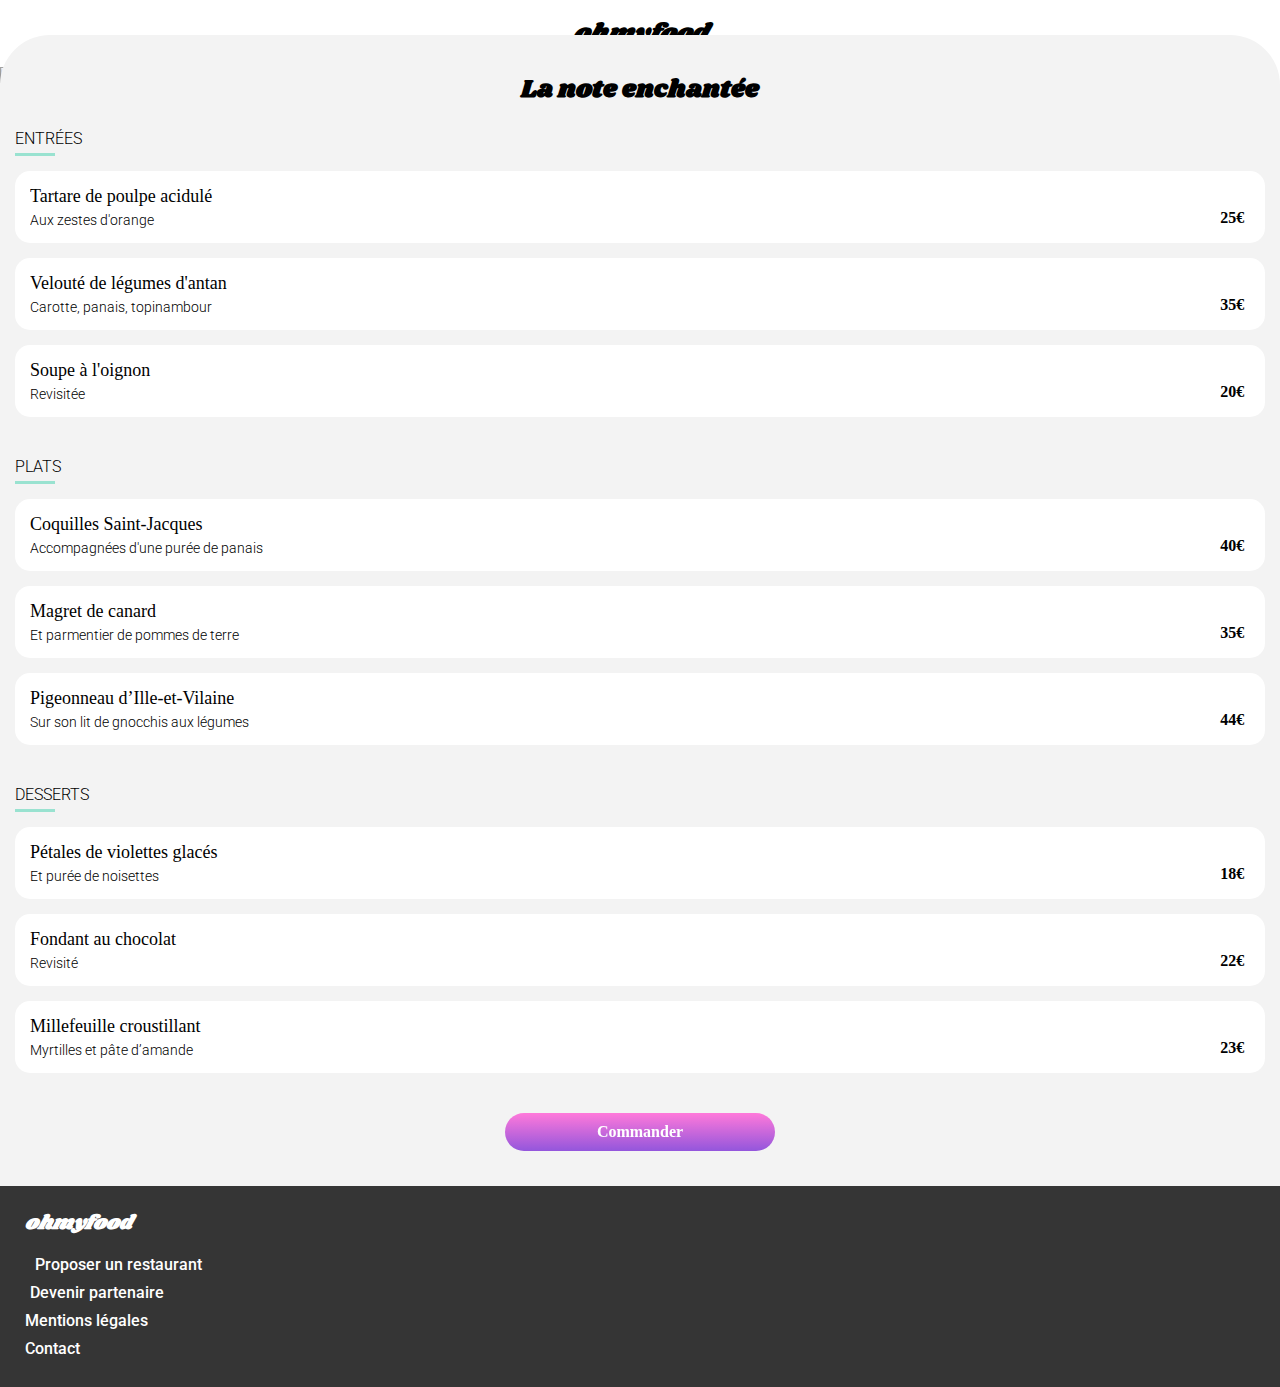
==== restaurants/menu_a_la_francaise.html @ 1be09d81 "home et menu intégré avec sass" ====
<!DOCTYPE html>
<html lang="en">
	<head>
		<meta charset="UTF-8">
		<meta name="viewport" content="width=device-width, initial-scale=1.0">
		<title>Menu - À la française</title>
		<link rel="preconnect" href="https://fonts.googleapis.com">
		<link rel="preconnect" href="https://fonts.gstatic.com" crossorigin>
		<link href="https://fonts.googleapis.com/css2?family=Roboto:wght@100&family=Shrikhand&display=swap" rel="stylesheet">
		<link rel="stylesheet" href="https://cdnjs.cloudflare.com/ajax/libs/font-awesome/6.2.1/css/all.min.css" integrity="sha512-MV7K8+y+gLIBoVD59lQIYicR65iaqukzvf/nwasF0nqhPay5w/9lJmVM2hMDcnK1OnMGCdVK+iQrJ7lzPJQd1w==" crossorigin="anonymous" referrerpolicy="no-referrer">
		<link rel="stylesheet" href="../assets/css/menu.css">
	</head>
	<body>
		<header class="header">
			<a href="../index.html"><i class="fa-solid fa-arrow-left"></i></a>
			<h1 class="header__title" id="index-title">ohmyfood</h1>
		</header>
		<img class="restaurants__card-img" src="../assets/images/restaurants/toa-heftiba-DQKerTsQwi0-unsplash.jpg" alt="Restaurant 3">
		<article class="menu">
			<div class="menu__header">
				<h2 class="menu__header-title" >
					La note enchantée
					<label class="heart-label">
						<i class="fa-regular fa-heart"></i>
						<i class="fa-solid fa-heart"></i>
					</label>
				</h2>
			</div>
			<section class="menu__section first-section">
				<h3 class="menu__section--title">Entrées</h3>
				<div class="menu__section--separateur"></div>
				<article class="menu-card">
					<input type="checkbox" class="menu-card__checkbox">
					<div class="menu-card__text-container">
						<h3>Tartare de poulpe acidulé</h3>
						<p>
							Aux zestes d'orange
						</p>
					</div>
					<div class="menu-card__price">
						25€
						<div class="menu-card__price--checkbox-container">
							<div class="checkbox-circle">
								<i class="fa-solid fa-check"></i>
							</div>
						</div>
					</div>
				</article>
				<article class="menu-card">
					<input type="checkbox" class="menu-card__checkbox">
					<div class="menu-card__text-container">
						<h3>Velouté de légumes d'antan</h3>
						<p>
							Carotte, panais, topinambour
						</p>
					</div>
					<div class="menu-card__price">
						35€
						<div class="menu-card__price--checkbox-container">
							<div class="checkbox-circle">
								<i class="fa-solid fa-check"></i>
							</div>
						</div>
					</div>
				</article>
				<article class="menu-card">
					<input type="checkbox" class="menu-card__checkbox">
					<div class="menu-card__text-container">
						<h3>Soupe à l'oignon</h3>
						<p>
							Revisitée
						</p>
					</div>
					<div class="menu-card__price">
						20€
						<div class="menu-card__price--checkbox-container">
							<div class="checkbox-circle">
								<i class="fa-solid fa-check"></i>
							</div>
						</div>
					</div>
				</article>
			</section>
			<section class="menu__section second-section">
				<h3 class="menu__section--title">Plats</h3>
				<div class="menu__section--separateur"></div>
				<article class="menu-card">
					<input type="checkbox" class="menu-card__checkbox">
					<div class="menu-card__text-container">
						<h3>Coquilles Saint-Jacques</h3>
						<p>
							Accompagnées d'une purée de panais
						</p>
					</div>
					<div class="menu-card__price">
						40€
						<div class="menu-card__price--checkbox-container">
							<div class="checkbox-circle">
								<i class="fa-solid fa-check"></i>
							</div>
						</div>
					</div>
				</article>
				<article class="menu-card">
					<input type="checkbox" class="menu-card__checkbox">
					<div class="menu-card__text-container">
						<h3>Magret de canard</h3>
						<p>
							Et parmentier de pommes de terre
						</p>
					</div>
					<div class="menu-card__price">
						35€
						<div class="menu-card__price--checkbox-container">
							<div class="checkbox-circle">
								<i class="fa-solid fa-check"></i>
							</div>
						</div>
					</div>
				</article>
				<article class="menu-card">
					<input type="checkbox" class="menu-card__checkbox">
					<div class="menu-card__text-container">
						<h3>Pigeonneau d’Ille-et-Vilaine</h3>
						<p>
							Sur son lit de gnocchis aux légumes
						</p>
					</div>
					<div class="menu-card__price">
						44€
						<div class="menu-card__price--checkbox-container">
							<div class="checkbox-circle">
								<i class="fa-solid fa-check"></i>
							</div>
						</div>
					</div>
				</article>
			</section>
			<section class="menu__section third-section">
				<h3 class="menu__section--title">Desserts</h3>
				<div class="menu__section--separateur"></div>
				<article class="menu-card">
					<input type="checkbox" class="menu-card__checkbox">
					<div class="menu-card__text-container">
						<h3>Pétales de violettes glacés</h3>
						<p>
							Et purée de noisettes
						</p>
					</div>
					<div class="menu-card__price">
						18€
						<div class="menu-card__price--checkbox-container">
							<div class="checkbox-circle">
								<i class="fa-solid fa-check"></i>
							</div>
						</div>
					</div>
				</article>
				<article class="menu-card">
					<input type="checkbox" class="menu-card__checkbox">
					<div class="menu-card__text-container">
						<h3>Fondant au chocolat</h3>
						<p>
							Revisité
						</p>
					</div>
					<div class="menu-card__price">
						22€
						<div class="menu-card__price--checkbox-container">
							<div class="checkbox-circle">
								<i class="fa-solid fa-check"></i>
							</div>
						</div>
					</div>
				</article>
				<article class="menu-card">
					<input type="checkbox" class="menu-card__checkbox">
					<div class="menu-card__text-container">
						<h3>Millefeuille croustillant</h3>
						<p>
							Myrtilles et pâte d’amande
						</p>
					</div>
					<div class="menu-card__price">
						23€
						<div class="menu-card__price--checkbox-container">
							<div class="checkbox-circle">
								<i class="fa-solid fa-check"></i>
							</div>
						</div>
					</div>
				</article>
			</section>
			<a class="button">Commander</a>
		</article>
		<!-- Section footer -->
		<footer class="footer">
			<div class="footer__logo">
				<a href="#" class="footer__logo-link">ohmyfood</a>
			</div>
			<ul class="footer__nav">
				<li class="footer__nav-item">
					<i class="fa-solid fa-utensils"></i>
					<a href="#" class="footer__nav-link footer__nav-link--text1">Proposer un restaurant</a>
				</li>
				<li class="footer__nav-item">
					<i class="fa-solid fa-handshake-angle"></i>
					<a href="#" class="footer__nav-link footer__nav-link--text2">Devenir partenaire</a>
				</li>
				<li class="footer__nav-item"><a href="#" class="footer__nav-link footer__nav-link--text3">Mentions légales</a></li>
				<li class="footer__nav-item"><a href="mailto:contact@ohmyfood.com" class="footer__nav-link footer__nav-link--contact">Contact</a></li>
			</ul>
		</footer>
	</body>
</html>
---- assets/css/menu.css ----
@charset "UTF-8";
/* Variables pour les polices */
/* Variables pour les couleurs */
/* Général */
html {
  scroll-behavior: smooth;
}

body {
  width: 100%;
  background: #FFFFFF;
  margin: 0;
  padding: 0;
  box-sizing: border-box;
  border: none;
  outline: none;
  min-width: 320px;
}

/* Block: header */
.header {
  display: flex;
  align-items: center;
  justify-content: center;
  padding: 10px 0 5px 0;
}

.header__title {
  width: 50%;
  text-align: center;
  margin: 0;
  font-style: italic;
  font-weight: bold;
  font-family: "Shrikhand", cursive;
  font-size: 25px;
}

.fa-arrow-left {
  color: black;
  position: absolute;
  left: 15px;
  top: 20px;
  z-index: 1000;
}

.restaurants__card-img {
  height: 250px;
  -o-object-fit: cover;
  object-fit: cover;
  width: 100%;
}

/* Block: menu */
.menu {
  position: relative;
  display: flex;
  flex-direction: column;
  padding: 15px;
  margin-bottom: -50px;
  min-width: 330px;
  background: #F3F3F3;
  border-top-right-radius: 50px;
  border-top-left-radius: 50px;
  transform: translateY(-50px);
  overflow: hidden;
}

.menu-card {
  position: relative;
  display: flex;
  justify-content: flex-start;
  align-items: center;
  background: #FFFFFF;
  border-radius: 15px;
  padding-right: 15px;
  margin-top: 15px;
  overflow: hidden;
}

.menu__header-title {
  width: 100%;
  font-size: 25px;
  font-family: "Shrikhand", cursive;
}

.menu__section {
  display: flex;
  flex-direction: column;
  margin-bottom: 40px;
  animation: menu-section-in 0.5s ease-out backwards;
}

.menu__section--title {
  text-transform: uppercase;
  font-size: 16px;
  font-weight: 300;
  font-family: "Roboto", sans-serif;
  margin-bottom: 5px;
  margin-top: 0;
}

.menu__section--separateur {
  width: 40px;
  height: 3px;
  background: #99E2D0;
}

.menu-card {
  position: relative;
  display: flex;
  justify-content: flex-start;
  align-items: center;
  background: #FFFFFF;
  border-radius: 15px;
  padding-right: 15px;
  margin-top: 15px;
  overflow: hidden;
}

.menu-card__checkbox {
  z-index: 3;
  position: absolute;
  appearance: none;
  width: 100%;
  height: 100%;
  margin: 0;
}

.menu-card__checkbox:checked + .menu-card__text-container {
  width: calc(100% - 130px);
}

.menu-card__text-container {
  padding: 15px;
  width: calc(100% - 50px);
  transition: width 0.5s ease;
}
.menu-card__text-container h3 {
  margin: 0;
  font-size: 18px;
  white-space: nowrap;
  overflow: hidden;
  text-overflow: ellipsis;
  font-weight: 500;
}
.menu-card__text-container p {
  margin: 5px 0 0;
  font-size: 14px;
  white-space: nowrap;
  overflow: hidden;
  text-overflow: ellipsis;
  font-weight: 300;
  font-family: "Roboto", sans-serif;
}

.menu-card__price {
  position: relative;
  display: flex;
  align-items: flex-end;
  padding-bottom: 15px;
  font-weight: 600;
  height: 55px;
  width: 30px;
}

.menu-card__price--checkbox-container {
  position: absolute;
  display: flex;
  justify-content: center;
  align-items: center;
  top: -1px;
  right: -85px;
  height: 72px;
  width: 70px;
  background: #99E2D0;
}
.menu-card__price--checkbox-container .checkbox-circle {
  display: flex;
  justify-content: center;
  align-items: center;
  width: 25px;
  height: 25px;
  border-radius: 50%;
  background: #FFFFFF;
  color: #99E2D0;
}

/* Block: heart */
.heart-label {
  position: absolute;
  top: 40px;
  right: 55px;
  display: flex;
  align-items: center;
  font-size: 25px;
}
.heart-label .fa-regular {
  opacity: 1;
  transition: opacity 0.2s ease;
}
.heart-label .fa-solid {
  position: absolute;
  top: 0;
  left: 0;
  background: linear-gradient(0deg, #9356DC 0%, #FF79DA 100%);
  -webkit-background-clip: text;
  background-clip: text;
  -webkit-text-fill-color: transparent;
  transform-origin: bottom;
  transform: scale(0);
  transition: transform 0.2s ease-out;
}
.heart-label:hover .fa-solid {
  transform: scale(1);
}
.heart-label:hover .fa-regular {
  opacity: 0;
}

/* Block: button */
.button {
  width: 40%;
  display: flex;
  align-items: center;
  justify-content: center;
  padding: 10px;
  margin: 0px 50px 20px 90px;
  color: #FFFFFF;
  text-decoration: none;
  font-weight: 700;
  filter: brightness(1);
  border-radius: 50px;
  background: linear-gradient(0deg, #9356DC 0%, #FF79DA 100%);
  transition: all 0.2s ease;
  cursor: pointer;
}
.button:hover {
  filter: brightness(1.2);
  box-shadow: 0px 3px 7px 2px rgba(0, 0, 0, 0.1);
}

/* Block: footer */
.footer {
  padding: 22px 20px 10px 25px;
  background: #353535;
  font-family: "Shrikhand", cursive;
}

.footer__logo a {
  width: 100%;
  margin-top: 0;
  margin-bottom: 0;
  font-style: italic;
  font-weight: bold;
  font-size: 20px;
  color: #FFFFFF;
  text-decoration: none;
}

.footer__nav {
  list-style: none;
  padding: 0;
}

.footer__nav-item {
  margin-top: 5px;
  gap: 20px;
  color: #f6f6f6;
}

.footer__nav-link {
  width: 100%;
  font-size: 16px;
  font-weight: 500;
  color: #FFFFFF;
  text-decoration: none;
  font-family: "Roboto", sans-serif;
}

.footer__nav-link--text1 {
  margin-left: 10px;
}

.footer__nav-link--text2 {
  margin-left: 5px;
  top: 26px;
}

/* Version tablette (min-width: 768px) */
@media screen and (min-width: 768px) {
  .header {
    display: flex;
    padding: 15px;
  }
  .fa-arrow-left {
    position: absolute;
    left: 15px;
    top: 25px;
  }
  .menu__header-title {
    text-align: center;
    justify-content: center;
  }
  .heart-label {
    right: 220px;
  }
  .card__title::after {
    width: 5%;
  }
  .button {
    width: 20%;
    margin: 0 auto 20px;
  }
}
/* Version desktop (min-width: 1440px) */
@media screen and (min-width: 1440px) {
  .menu {
    width: 50%;
    margin-left: auto;
    margin-right: auto;
    padding: 50px 180px 0 180px;
  }
  .fa-arrow-left {
    top: 35px;
    transform: scale(1);
    transition: transform 0.3s ease;
  }
  .fa-arrow-left:hover {
    transform: scale(2);
  }
  .header__title {
    font-size: 35px;
  }
  .restaurants__card-img {
    height: 500px;
  }
  .heart-label {
    top: 80px;
    right: 23rem;
  }
  .button {
    width: 20%;
    margin-bottom: 35px;
    padding: 15px;
  }
  /* Animation des sections du menu */
  .first-section {
    animation-delay: 0.2s;
  }
  .second-section {
    animation-delay: 0.4s;
  }
  .third-section {
    animation-delay: 0.6s;
  }
  @keyframes menu-section-in {
    from {
      transform: translateX(100vw);
    }
    to {
      transform: translateX(0);
    }
  }
  .footer {
    display: flex;
    align-items: center;
    justify-content: space-between;
    flex-direction: row-reverse;
    padding: 30px 25px 10px 25px;
    font-size: 20px;
  }
  .footer__logo a {
    width: 10%;
    display: flex;
    align-items: center;
    text-align: center;
    font-size: 1rem;
    margin-right: 3rem;
  }
  .footer__nav {
    width: 50%;
    display: flex;
    margin-left: 30rem;
    gap: 10px;
    justify-content: flex-end;
  }
  .footer__nav-link {
    margin: 0;
    padding: 0;
  }
  .footer__nav-link--text1, .footer__nav-link--text2 {
    margin-left: 5px;
    margin-right: 0;
  }
  .footer__nav-link--text3 {
    margin-left: 50px;
    justify-content: space-between;
  }
}

/*# sourceMappingURL=menu.css.map */
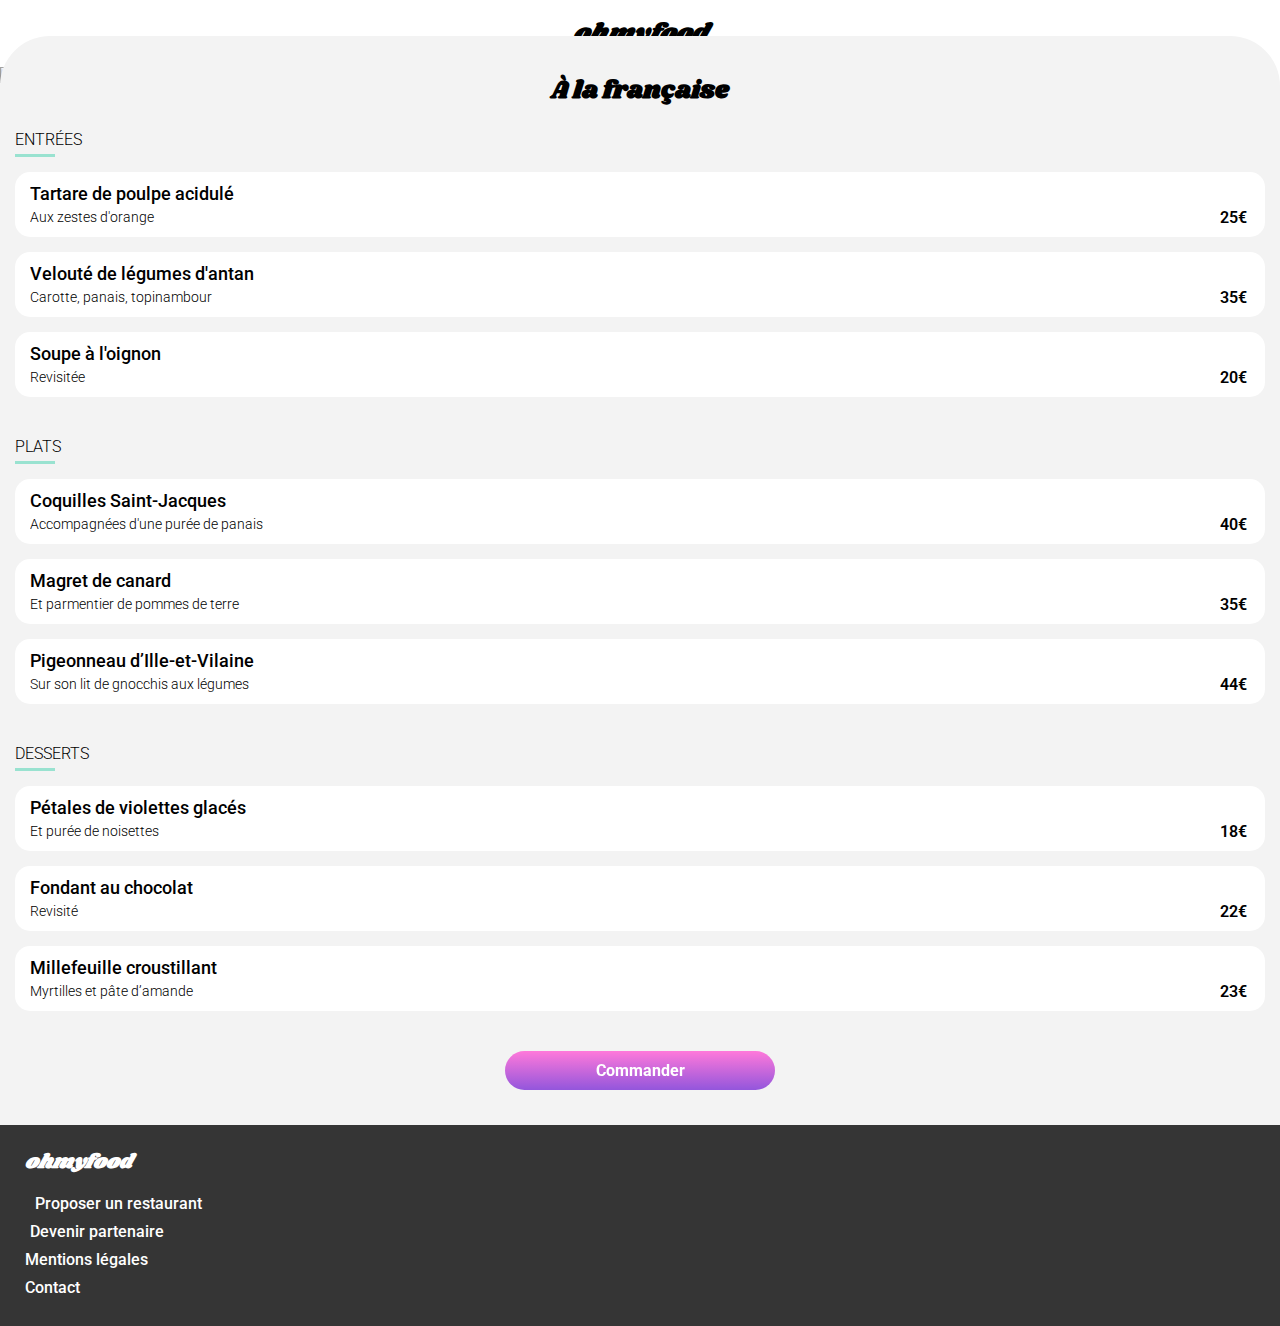
==== commit 6da5515a: "modif fa-arrow-left (min-width: 1440px)" ====
--- a/restaurants/menu_a_la_francaise.html
+++ b/restaurants/menu_a_la_francaise.html
@@ -18,13 +18,12 @@
 		<img class="restaurants__card-img" src="../assets/images/restaurants/toa-heftiba-DQKerTsQwi0-unsplash.jpg" alt="Restaurant 3">
 		<article class="menu">
 			<div class="menu__header">
-				<h2 class="menu__header-title" >
-					La note enchantée
-					<label class="heart-label">
-						<i class="fa-regular fa-heart"></i>
-						<i class="fa-solid fa-heart"></i>
-					</label>
-				</h2>
+				<h2 class="menu__header-title" >À la française</h2>
+				<input type="checkbox" id="heart-checkbox" class="heart-checkbox">
+				<label for="heart-checkbox" class="heart-label">
+					<i class="fa-regular fa-heart"></i>
+					<i class="fa-solid fa-heart"></i>
+				</label>
 			</div>
 			<section class="menu__section first-section">
 				<h3 class="menu__section--title">Entrées</h3>
--- a/assets/css/menu.css
+++ b/assets/css/menu.css
@@ -1,6 +1,29 @@
 @charset "UTF-8";
 /* Variables pour les polices */
 /* Variables pour les couleurs */
+/* Mixin pour text-ellipsis */
+/* Mixin pour la transition */
+/* Mixin pour la bordure arrondie */
+/* Mixin pour la boîte d'ombre */
+/* Mixin pour la flexibilité */
+/* Mixin pour le bloc "heart" */
+.heart-checkbox {
+  display: none;
+}
+
+.fa-regular {
+  opacity: 1;
+  transition: opacity 0.2s ease;
+}
+
+.heart-checkbox:checked + .heart-label .fa-solid {
+  transform: scale(1);
+}
+.heart-checkbox:checked + .heart-label .fa-regular {
+  opacity: 0;
+}
+
+/* Mixin pour le footer */
 /* Général */
 html {
   scroll-behavior: smooth;
@@ -14,15 +37,16 @@
   box-sizing: border-box;
   border: none;
   outline: none;
-  min-width: 320px;
+  font-family: "Roboto", sans-serif;
 }
 
 /* Block: header */
 .header {
   display: flex;
-  align-items: center;
-  justify-content: center;
-  padding: 10px 0 5px 0;
+  flex-direction: column;
+  justify-content: flex-start;
+  align-items: center;
+  padding: 10px;
 }
 
 .header__title {
@@ -36,9 +60,10 @@
 }
 
 .fa-arrow-left {
+  width: 30px;
   color: black;
   position: absolute;
-  left: 15px;
+  left: 17px;
   top: 20px;
   z-index: 1000;
 }
@@ -94,9 +119,9 @@
   text-transform: uppercase;
   font-size: 16px;
   font-weight: 300;
-  font-family: "Roboto", sans-serif;
   margin-bottom: 5px;
   margin-top: 0;
+  font-family: "Roboto", sans-serif;
 }
 
 .menu__section--separateur {
@@ -131,7 +156,7 @@
 }
 
 .menu-card__text-container {
-  padding: 15px;
+  padding: 10px 15px;
   width: calc(100% - 50px);
   transition: width 0.5s ease;
 }
@@ -142,6 +167,7 @@
   overflow: hidden;
   text-overflow: ellipsis;
   font-weight: 500;
+  font-family: "Roboto", sans-serif;
 }
 .menu-card__text-container p {
   margin: 5px 0 0;
@@ -157,10 +183,11 @@
   position: relative;
   display: flex;
   align-items: flex-end;
-  padding-bottom: 15px;
+  padding-bottom: 10px;
   font-weight: 600;
   height: 55px;
   width: 30px;
+  font-family: "Roboto", sans-serif;
 }
 
 .menu-card__price--checkbox-container {
@@ -185,6 +212,27 @@
   color: #99E2D0;
 }
 
+/* Animation des sections du menu */
+.first-section {
+  animation-delay: 0.2s;
+}
+
+.second-section {
+  animation-delay: 0.4s;
+}
+
+.third-section {
+  animation-delay: 0.6s;
+}
+
+@keyframes menu-section-in {
+  from {
+    transform: translateX(100vw);
+  }
+  to {
+    transform: translateX(0);
+  }
+}
 /* Block: heart */
 .heart-label {
   position: absolute;
@@ -193,10 +241,13 @@
   display: flex;
   align-items: center;
   font-size: 25px;
-}
-.heart-label .fa-regular {
-  opacity: 1;
-  transition: opacity 0.2s ease;
+  position: absolute;
+  top: 40px;
+  right: 55px;
+  display: flex;
+  align-items: center;
+  font-size: 25px;
+  cursor: pointer;
 }
 .heart-label .fa-solid {
   position: absolute;
@@ -209,12 +260,6 @@
   transform-origin: bottom;
   transform: scale(0);
   transition: transform 0.2s ease-out;
-}
-.heart-label:hover .fa-solid {
-  transform: scale(1);
-}
-.heart-label:hover .fa-regular {
-  opacity: 0;
 }
 
 /* Block: button */
@@ -287,7 +332,7 @@
 }
 
 /* Version tablette (min-width: 768px) */
-@media screen and (min-width: 768px) {
+@media screen and (min-width: 768px) and (max-width: 1439px) {
   .header {
     display: flex;
     padding: 15px;
@@ -321,7 +366,7 @@
     padding: 50px 180px 0 180px;
   }
   .fa-arrow-left {
-    top: 35px;
+    top: 30px;
     transform: scale(1);
     transition: transform 0.3s ease;
   }
@@ -330,6 +375,10 @@
   }
   .header__title {
     font-size: 35px;
+  }
+  .menu__header-title {
+    text-align: center;
+    justify-content: center;
   }
   .restaurants__card-img {
     height: 500px;
@@ -338,29 +387,23 @@
     top: 80px;
     right: 23rem;
   }
+  .heart-checkbox:hover + .heart-label .fa-solid {
+    transform: scale(1);
+  }
+  .heart-checkboxt:hover + .heart-label .fa-regular {
+    opacity: 0;
+  }
   .button {
     width: 20%;
+    margin-left: auto;
+    margin-right: auto;
+    text-align: center;
+    justify-content: center;
+    display: block;
     margin-bottom: 35px;
     padding: 15px;
   }
-  /* Animation des sections du menu */
-  .first-section {
-    animation-delay: 0.2s;
-  }
-  .second-section {
-    animation-delay: 0.4s;
-  }
-  .third-section {
-    animation-delay: 0.6s;
-  }
-  @keyframes menu-section-in {
-    from {
-      transform: translateX(100vw);
-    }
-    to {
-      transform: translateX(0);
-    }
-  }
+  /* Block: footer */
   .footer {
     display: flex;
     align-items: center;
@@ -393,7 +436,7 @@
     margin-right: 0;
   }
   .footer__nav-link--text3 {
-    margin-left: 50px;
+    margin-left: 30px;
     justify-content: space-between;
   }
 }
